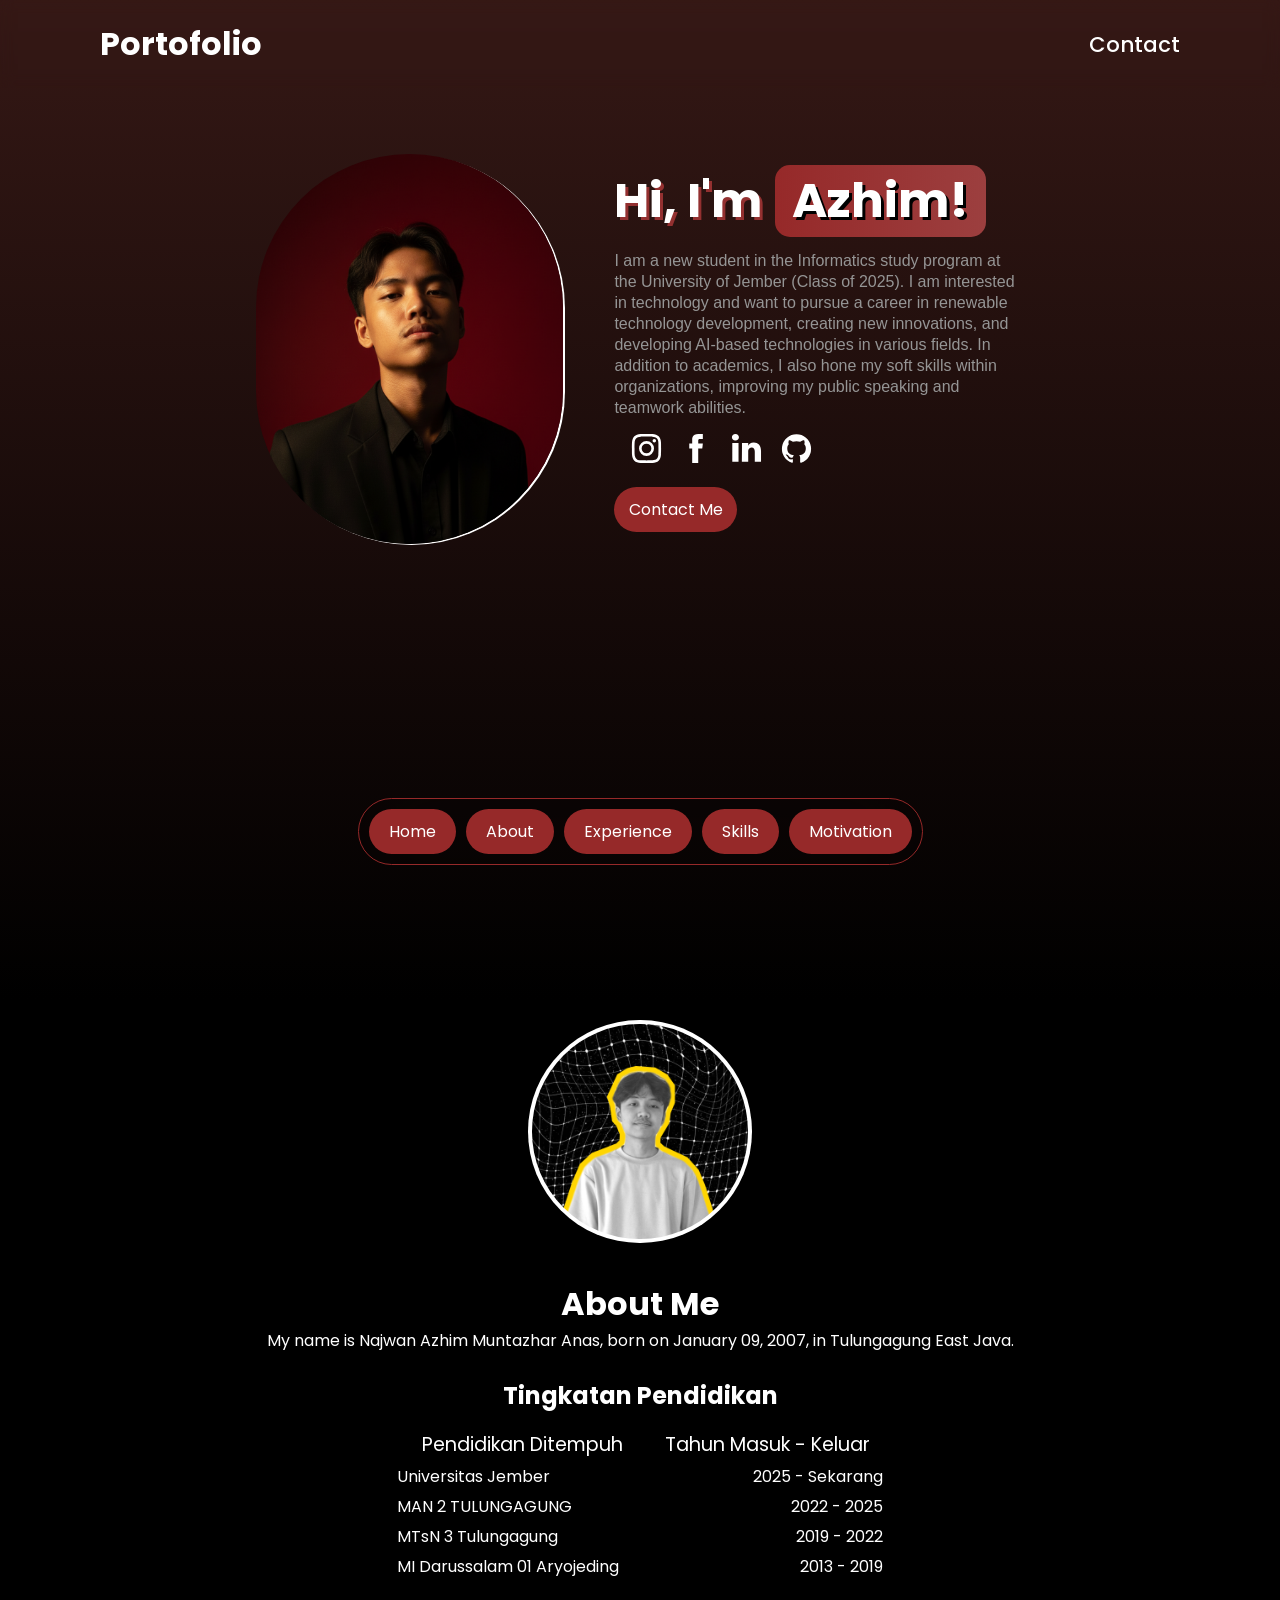
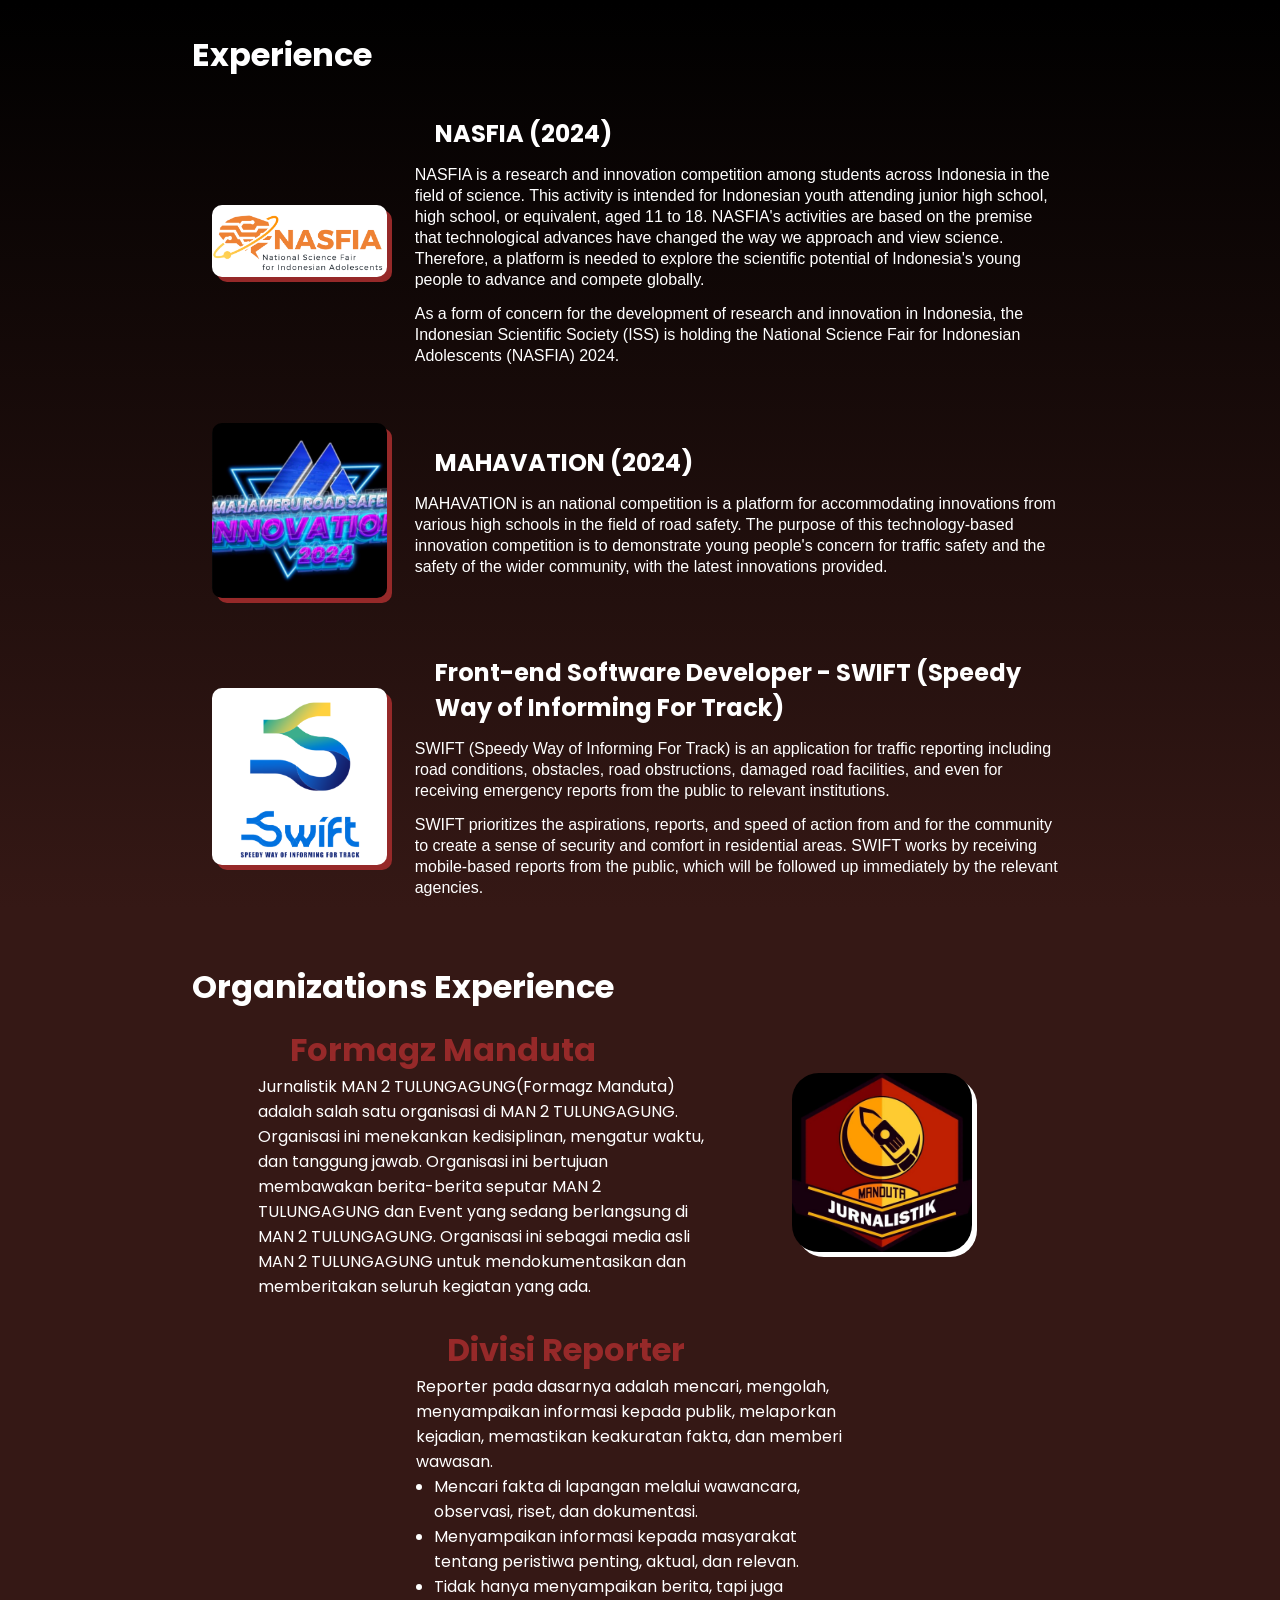
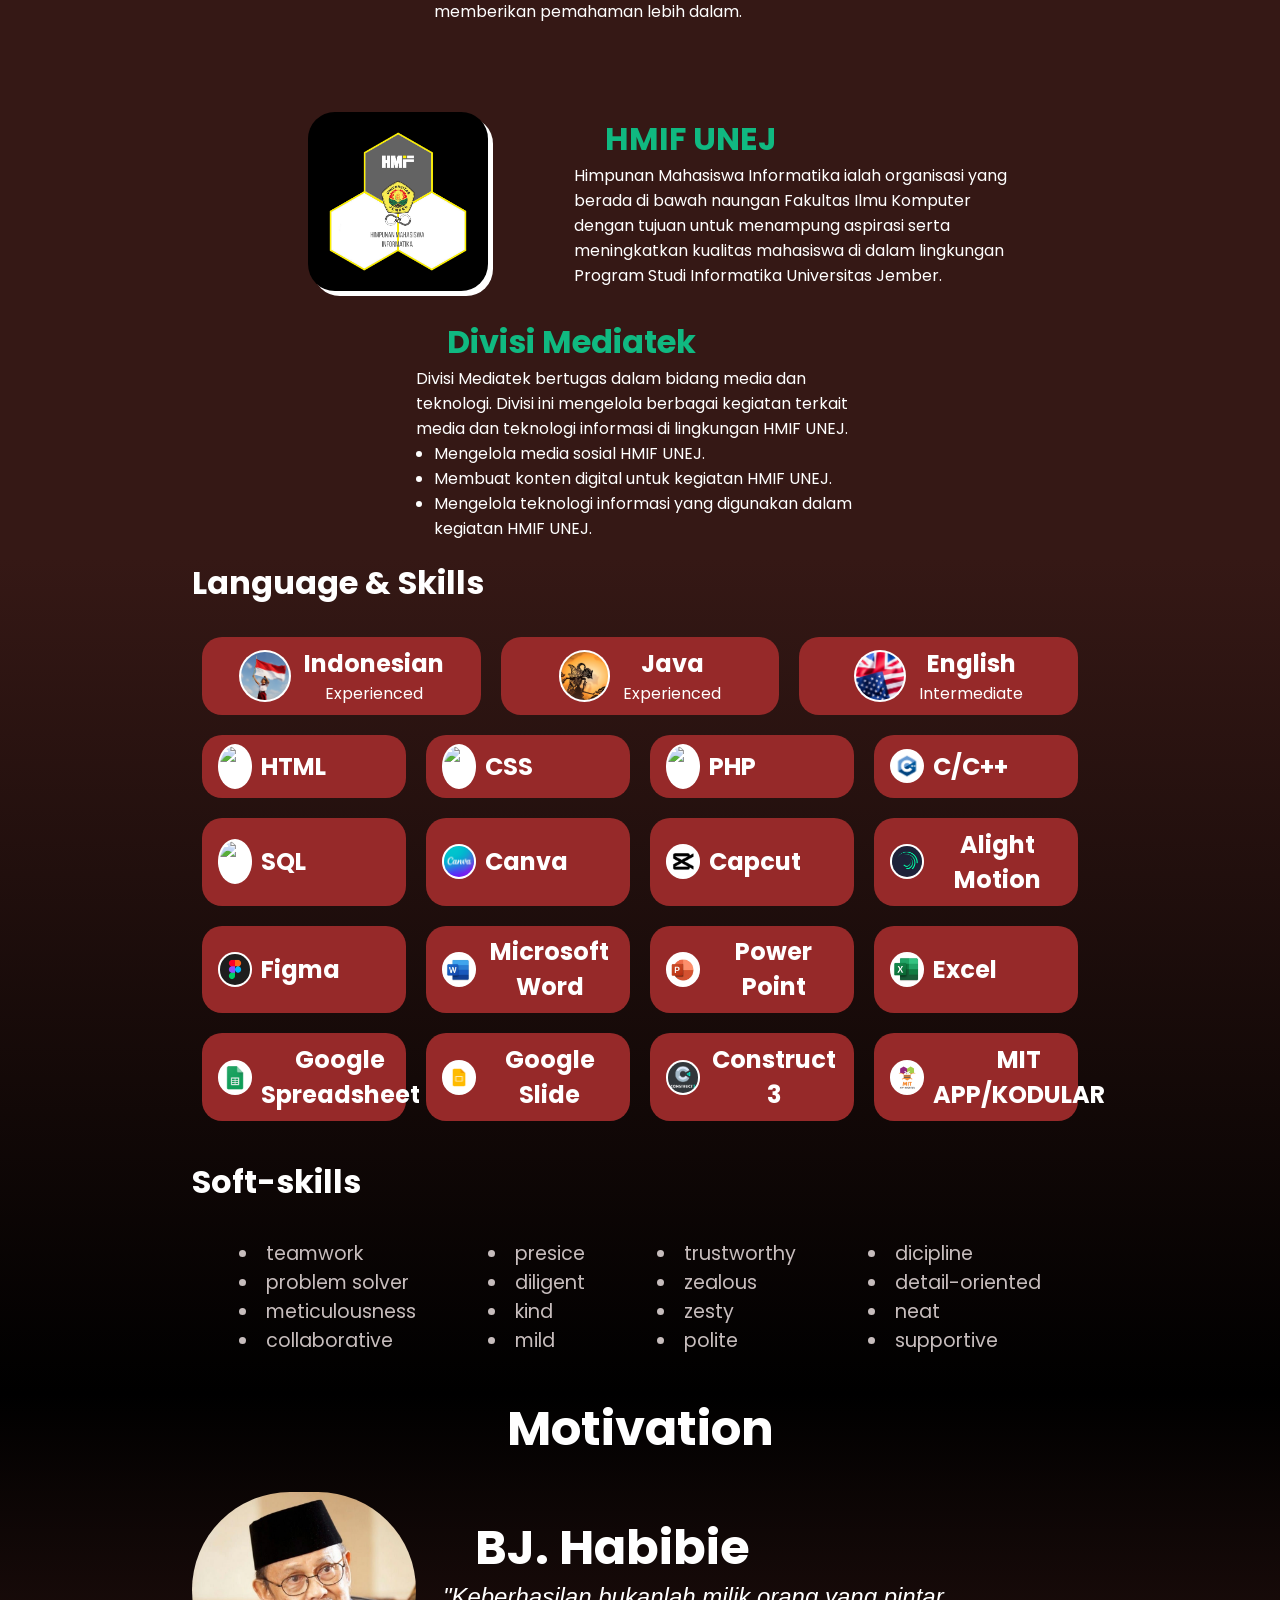
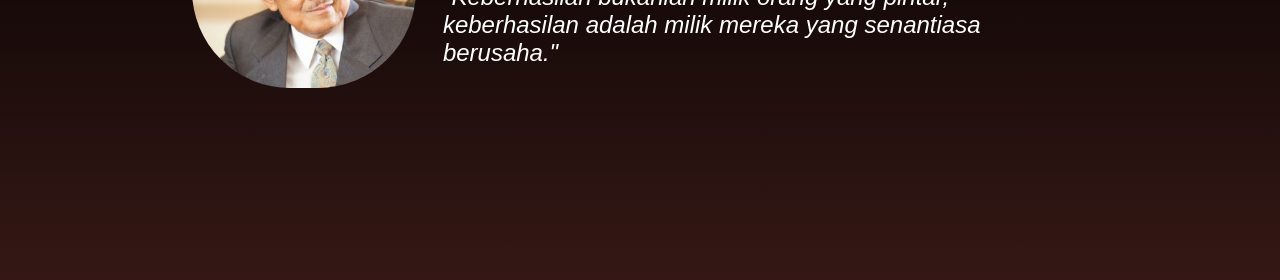
==== index.html @ 9f73d7ed "Fix: rename to index.html" ====
<!DOCTYPE html>
<html lang="id">
<head>
    <meta charset="UTF-8">
    <meta name="viewport" content="width=device-width, initial-scale=1.0">
    <title>Najwan Azhim Muntazhar Anas</title>
    <link rel="stylesheet" href="index.css">
    <link rel="stylesheet" href="https://cdnjs.cloudflare.com/ajax/libs/font-awesome/4.7.0/css/font-awesome.min.css">

</head>
<body>
<script src="https://kit.fontawesome.com/0a10c2d040.js" crossorigin="anonymous"></script>

    <header id="Awal" class="panelnafigasi">
        <h2 class="logo">Portofolio</h2>
      <nav class="navigation">
          <a href="https://wa.me/6289506035363?text=Halo%20Bang%20">Contact</a>
      </nav>
    </header>

<div class="main" id="background-color1">
  <div class="totonanwelcome">
       <div class="mainkotakan">
        <!-- <img class="gambarbakso" src="1695000188644.png" alt="img" style="display: block; margin: 15% 40%; width: 380px;" >-->
            <div class="profil">
              <img class="gambarku" src="asset/passphoto.png" alt="img">
            </div>
            <div class="textsikit">
              <div class="introtext">
                <h1 class="selamatdatang">Hi, I'm </h1>
                <h1 class="selamatdatang2">Azhim!</h1>
              </div>
              <p class="subtext">I am a new student in the Informatics study program at the University of Jember (Class of 2025). I am interested in technology and want to pursue a career in renewable technology development, creating new innovations, and developing AI-based technologies in various fields. In addition to academics, I also hone my soft skills within organizations, improving my public speaking and teamwork abilities.</p>
                <div class="sosialmedia">
                  <a href="https://www.instagram.com/awzhim/">
                    <svg fill="#ffffff" width="35px" height="35px" viewBox="0 0 24 24" xmlns="http://www.w3.org/2000/svg" data-name="Layer 1"><path d="M17.34,5.46h0a1.2,1.2,0,1,0,1.2,1.2A1.2,1.2,0,0,0,17.34,5.46Zm4.6,2.42a7.59,7.59,0,0,0-.46-2.43,4.94,4.94,0,0,0-1.16-1.77,4.7,4.7,0,0,0-1.77-1.15,7.3,7.3,0,0,0-2.43-.47C15.06,2,14.72,2,12,2s-3.06,0-4.12.06a7.3,7.3,0,0,0-2.43.47A4.78,4.78,0,0,0,3.68,3.68,4.7,4.7,0,0,0,2.53,5.45a7.3,7.3,0,0,0-.47,2.43C2,8.94,2,9.28,2,12s0,3.06.06,4.12a7.3,7.3,0,0,0,.47,2.43,4.7,4.7,0,0,0,1.15,1.77,4.78,4.78,0,0,0,1.77,1.15,7.3,7.3,0,0,0,2.43.47C8.94,22,9.28,22,12,22s3.06,0,4.12-.06a7.3,7.3,0,0,0,2.43-.47,4.7,4.7,0,0,0,1.77-1.15,4.85,4.85,0,0,0,1.16-1.77,7.59,7.59,0,0,0,.46-2.43c0-1.06.06-1.4.06-4.12S22,8.94,21.94,7.88ZM20.14,16a5.61,5.61,0,0,1-.34,1.86,3.06,3.06,0,0,1-.75,1.15,3.19,3.19,0,0,1-1.15.75,5.61,5.61,0,0,1-1.86.34c-1,.05-1.37.06-4,.06s-3,0-4-.06A5.73,5.73,0,0,1,6.1,19.8,3.27,3.27,0,0,1,5,19.05a3,3,0,0,1-.74-1.15A5.54,5.54,0,0,1,3.86,16c0-1-.06-1.37-.06-4s0-3,.06-4A5.54,5.54,0,0,1,4.21,6.1,3,3,0,0,1,5,5,3.14,3.14,0,0,1,6.1,4.2,5.73,5.73,0,0,1,8,3.86c1,0,1.37-.06,4-.06s3,0,4,.06a5.61,5.61,0,0,1,1.86.34A3.06,3.06,0,0,1,19.05,5,3.06,3.06,0,0,1,19.8,6.1,5.61,5.61,0,0,1,20.14,8c.05,1,.06,1.37.06,4S20.19,15,20.14,16ZM12,6.87A5.13,5.13,0,1,0,17.14,12,5.12,5.12,0,0,0,12,6.87Zm0,8.46A3.33,3.33,0,1,1,15.33,12,3.33,3.33,0,0,1,12,15.33Z"/></svg>
                  </a>
                  <a href="https://www.facebook.com/najwan.najwan.3388630/?locale=id_ID">
                    <svg fill="#ffffff" width="35px" height="35px" viewBox="-7 -2 24 24" xmlns="http://www.w3.org/2000/svg" preserveAspectRatio="xMinYMin" class="jam jam-facebook"><path d='M2.046 3.865v2.748H.032v3.36h2.014v9.986H6.18V9.974h2.775s.26-1.611.386-3.373H6.197V4.303c0-.343.45-.805.896-.805h2.254V0H6.283c-4.34 0-4.237 3.363-4.237 3.865z' /></svg>
                  </a>
                  <a href="https://www.linkedin.com/in/najwan-azhim-muntazhar-anas">
                    <svg fill="#ffffff" width="35px" height="35px" viewBox="-2 -2 24 24" xmlns="http://www.w3.org/2000/svg" preserveAspectRatio="xMinYMin" class="jam jam-linkedin"><path d='M19.959 11.719v7.379h-4.278v-6.885c0-1.73-.619-2.91-2.167-2.91-1.182 0-1.886.796-2.195 1.565-.113.275-.142.658-.142 1.043v7.187h-4.28s.058-11.66 0-12.869h4.28v1.824l-.028.042h.028v-.042c.568-.875 1.583-2.126 3.856-2.126 2.815 0 4.926 1.84 4.926 5.792zM2.421.026C.958.026 0 .986 0 2.249c0 1.235.93 2.224 2.365 2.224h.028c1.493 0 2.42-.989 2.42-2.224C4.787.986 3.887.026 2.422.026zM.254 19.098h4.278V6.229H.254v12.869z' /></svg>
                  </a>

                  <a href="https://github.com/AzhimGit">
                    <svg fill="#ffffff" width="35px" height="35px" viewBox="0 0 24 24" xmlns="http://www.w3.org/2000/svg" data-name="Layer 1"><path d="M12,2.2467A10.00042,10.00042,0,0,0,8.83752,21.73419c.5.08752.6875-.21247.6875-.475,0-.23749-.01251-1.025-.01251-1.86249C7,19.85919,6.35,18.78423,6.15,18.22173A3.636,3.636,0,0,0,5.125,16.8092c-.35-.1875-.85-.65-.01251-.66248A2.00117,2.00117,0,0,1,6.65,17.17169a2.13742,2.13742,0,0,0,2.91248.825A2.10376,2.10376,0,0,1,10.2,16.65923c-2.225-.25-4.55-1.11254-4.55-4.9375a3.89187,3.89187,0,0,1,1.025-2.6875,3.59373,3.59373,0,0,1,.1-2.65s.83747-.26251,2.75,1.025a9.42747,9.42747,0,0,1,5,0c1.91248-1.3,2.75-1.025,2.75-1.025a3.59323,3.59323,0,0,1,.1,2.65,3.869,3.869,0,0,1,1.025,2.6875c0,3.83747-2.33752,4.6875-4.5625,4.9375a2.36814,2.36814,0,0,1,.675,1.85c0,1.33752-.01251,2.41248-.01251,2.75,0,.26251.1875.575.6875.475A10.0053,10.0053,0,0,0,12,2.2467Z"/></svg>
                  </a>                  
                </div> 
  
              <button class="btn" >
                <a href="https://wa.me/6289506035363?text=Halo%20Bang%20">Contact Me</a>
              </button>
            </div>  
       </div>        
  </div>
</div>
</div>
<div id="background-color2">
  <div class="perkenalan">
    <div class="borderprofilkedua">
      <div class="lineround">
        <img class="profilkedua" src="asset/picofme2.png" alt="img">
      </div>
    </div>
      <div class="keteranganku" style="color: rgb(255, 255, 255)">
        <h1 >About Me</h1>
        <p style="color: white; margin-bottom: 2%;">My name is Najwan Azhim Muntazhar Anas, born on January 09, 2007, in Tulungagung East Java.</p>
        <h2>Tingkatan Pendidikan</h2>
        <div  style="width: 100%; align-content: center; align-items: center; margin-top: 1%;">
         <table cellpadding="0" cellspacing="5" style="width: 40%; margin-left: auto; margin-right: auto; border-color: black;">
          <tr>
            <td style="font-size: 1.2em;">Pendidikan Ditempuh</td>
            <td style="font-size: 1.2em;">Tahun Masuk - Keluar</td>
          </tr>
          <tr>
            <td class="tdleft">Universitas Jember</td>
            <td class="tdright">2025 - Sekarang</td>
          </tr>
          <tr>
            <td class="tdleft">MAN 2 TULUNGAGUNG</td>
            <td class="tdright">2022 - 2025</td>
          </tr>
          <tr>
            <td class="tdleft">MTsN 3 Tulungagung</td>
            <td class="tdright">2019 - 2022</td>
          </tr>
          <tr>
            <td class="tdleft">MI Darussalam 01 Aryojeding</td>
            <td class="tdright">2013 - 2019</td>
          </tr>
         </table>
        </div>
      </div>
  </div>
</div>

<div style="width: 100%; height: auto; background-color: black; background-image: linear-gradient(to bottom, rgb(0, 0, 0), rgb(53, 24, 21)); align-items: center; align-content: center; padding-left: 15%; padding-right: 15%;" id="exp" >
  <div class="experience">
    <h1 style="text-align: left;">Experience</h1>

    <div class="horizontal">
      <img src="asset/nasfialogo.png" alt="img" class="logolomba">
      <div class="lomba">
          <h2 class="judul">NASFIA (2024)</h2>
          <p style="color: white;" class="subtext">NASFIA is a research and innovation competition among students across Indonesia in the field of science. This activity is intended for Indonesian youth attending junior high school, high school, or equivalent, aged 11 to 18. NASFIA's activities are based on the premise that technological advances have changed the way we approach and view science. Therefore, a platform is needed to explore the scientific potential of Indonesia's young people to advance and compete globally.</p>
          <p style="color: white;" class="subtext">As a form of concern for the development of research and innovation in Indonesia, the Indonesian Scientific Society (ISS) is holding the National Science Fair for Indonesian Adolescents (NASFIA) 2024.</p>
     </div>
    </div>
    <div class="horizontal">
      <img src="asset/mahavation.png" alt="img" class="logolomba">
      <div class="lomba">
        <h2 class="judul">MAHAVATION (2024)</h2>
        <p style="color: white;" class="subtext">MAHAVATION is an national competition is a platform for accommodating innovations from various high schools in the field of road safety. The purpose of this technology-based innovation competition is to demonstrate young people's concern for traffic safety and the safety of the wider community, with the latest innovations provided.</p>
      </div>      
    </div>
    <div class="horizontal" style="margin-bottom: 0;">
      <img src="asset/SWIFT_LOGO_splash.PNG" alt="img" class="logolomba">
      <div class="lomba">
        <h2 class="judul">Front-end Software Developer - SWIFT (Speedy Way of Informing For Track)</h2>
        <p style="color: white;" class="subtext">SWIFT (Speedy Way of Informing For Track) is an application for traffic reporting including road conditions, obstacles, road obstructions, damaged road facilities, and even for receiving emergency reports from the public to relevant institutions.</p>
        <p style="color: white;" class="subtext">SWIFT prioritizes the aspirations, reports, and speed of action from and for the community to create a sense of security and comfort in residential areas. SWIFT works by receiving mobile-based reports from the public, which will be followed up immediately by the relevant agencies.</p>
      </div>      
    </div>
  </div>
</div>

<div class="organizations">
  <div class="counterorganizations"  id="konten">
    <h1 style="font-size: 2em; text-align: left;" class="background-select-red">Organizations Experience</h1>
      <div class="flex">
        <div style=" text-align: left; width: 50%; margin-right: 4%;">
          <h1 style="color: #962929; margin-left: 7%;" class="judulorg">   Formagz Manduta</h1>
          <p style="color: white;" class="penjelasanorg">Jurnalistik MAN 2 TULUNGAGUNG(Formagz Manduta) adalah salah satu organisasi di MAN 2 TULUNGAGUNG. Organisasi ini menekankan kedisiplinan, mengatur waktu, dan tanggung jawab. Organisasi ini bertujuan membawakan berita-berita seputar MAN 2 TULUNGAGUNG dan Event yang sedang berlangsung di MAN 2 TULUNGAGUNG. Organisasi ini sebagai media asli MAN 2 TULUNGAGUNG untuk mendokumentasikan dan memberitakan seluruh kegiatan yang ada. </p>
        </div>
          <img class="picformagz" src="asset/formagzmanduta.jpg" alt="img">
      </div>
      <div class="sub">
        <h1 style="color: #962929; margin-left: 7%;" class="judulorg">Divisi Reporter</h1>
        <p style="color: white;" class="penjelasanorg">Reporter pada dasarnya adalah mencari, mengolah, menyampaikan informasi kepada publik, melaporkan kejadian, memastikan keakuratan fakta, dan memberi wawasan.</p>
        <ul style="color: white; padding-left: 4%;" class="penjelasanorg">
          <li>Mencari fakta di lapangan melalui wawancara, observasi, riset, dan dokumentasi.</li>
          <li>Menyampaikan informasi kepada masyarakat tentang peristiwa penting, aktual, dan relevan.</li>
          <li>Tidak hanya menyampaikan berita, tapi juga memberikan pemahaman lebih dalam.</li>
        </ul>
      </div>
  </div>
</div>
<div class="organizations">
  <div class="counterorganizations"  id="konten">
      <div class="flex">
          <img class="picformagz" src="asset/LOGO HMIF.png" alt="img">
        <div style=" text-align: left; width: 50%; margin-left: 4%;">
          <h1 style="color: rgb(16, 185, 129); margin-left: 7%;" class="judulhima">   HMIF UNEJ</h1>
          <p style="color: white;" class="penjelasanhima">Himpunan Mahasiswa Informatika ialah organisasi yang berada di bawah naungan Fakultas Ilmu Komputer dengan tujuan untuk menampung aspirasi serta meningkatkan kualitas mahasiswa di dalam lingkungan Program Studi Informatika Universitas Jember.  </p>
        </div>
      </div>
      <div class="sub">
        <h1 style="color: rgb(16, 185, 129); margin-left: 7%;" class="judulhima">Divisi Mediatek</h1>
        <p style="color: white;" class="penjelasanhima">Divisi Mediatek bertugas dalam bidang media dan teknologi. Divisi ini mengelola berbagai kegiatan terkait media dan teknologi informasi di lingkungan HMIF UNEJ.</p>
        <ul style="color: white; padding-left: 4%;" class="penjelasanhima">
          <li>Mengelola media sosial HMIF UNEJ.</li>
          <li>Membuat konten digital untuk kegiatan HMIF UNEJ.</li>
          <li>Mengelola teknologi informasi yang digunakan dalam kegiatan HMIF UNEJ.</li>
        </ul>
      </div>
  </div>
</div>

<div class="skillpage" id="skillpage" >
  <div class="counterskillpage">
    <h1 style="font-size: 2em; text-align: left;" class="background-select-red">Language & Skills</h1>
      <div style="display: flex; width: 100%; justify-content: center; padding-top: 20px;">
        <div class="card">
          <div class="image-logo-skill">
            <img src="asset/Indonesia.jpg" alt="indonesia">
            <div>
              <h2 class="judulskill">Indonesian</h2>
              <p class="ketskill">Experienced</p>            
            </div>            
          </div>
        </div>
        <div class="card">
          <div class="image-logo-skill">
            <img src="asset/Jawa.jpg" alt="jawa">
            <div>
              <h2 class="judulskill">Java</h2>
              <p class="ketskill">Experienced</p>            
            </div>
          </div>
        </div>
        <div class="card">
          <div class="image-logo-skill">
            <img src="asset/English.jpg" alt="english">
            <div>
              <h2 class="judulskill">English</h2>
              <p class="ketskill">Intermediate</p>
            </div>
          </div>
        </div>        
      </div>
      <div style="display: flex; align-content: center; justify-content: center;">
          <div class="card">
            <div class="image-logo-skill2">
              <img src="asset/HTML.jpg" alt="html">
              <h2 class="judulskill">HTML</h2>
            </div>
          </div> 
          <div class="card">
            <div class="image-logo-skill2">
              <img src="asset/CSS.jpg" alt="css">
              <h2 class="judulskill">CSS</h2>
            </div>
          </div> 
          <div class="card">
            <div class="image-logo-skill2">
              <img src="asset/PHP.jpg" alt="php">
              <h2 class="judulskill">PHP</h2>
            </div>
          </div> 
          <div class="card">
            <div class="image-logo-skill2">
              <img src="asset/Cpp.jpg" alt="ccpp">
              <h2 class="judulskill">C/C++</h2>              
            </div>
          </div> 
      </div>
      <div style="display: flex; margin-top: 0;  align-content: center; justify-content: center;">
          <div class="card">
            <div class="image-logo-skill2">
              <img src="asset/SQL.jpg" alt="sql">
              <h2 class="judulskill">SQL</h2>              
            </div>
          </div> 
          <div class="card">
            <div class="image-logo-skill2">
              <img src="asset/Canva.jpg" alt="canva">
              <h2 class="judulskill">Canva</h2>              
            </div>
          </div> 
          <div class="card">
            <div class="image-logo-skill2">
              <img src="asset/Capcut.jpg" alt="capcut">
              <h2 class="judulskill">Capcut</h2>              
            </div>
          </div> 
          <div class="card">
            <div class="image-logo-skill2">
              <img src="asset/Alight.jpg" alt="alight motion">
              <h2 class="judulskill">Alight Motion</h2>              
            </div>
          </div> 
      </div>
      <div style="display: flex; margin-top: 0; align-content: center; justify-content: center;">
          <div class="card">
            <div class="image-logo-skill2">
              <img src="asset/Figma.jpg" alt="figma">
              <h2 class="judulskill">Figma</h2>              
            </div>
          </div> 
          <div class="card">
            <div class="image-logo-skill2">
              <img src="asset/Msword.jpg" alt="microsoft word">
              <h2 class="judulskill">Microsoft Word</h2>              
            </div>
          </div> 
          <div class="card">
            <div class="image-logo-skill2">
              <img src="asset/Powerpoint.jpg" alt="power point">
              <h2 class="judulskill">Power Point</h2>              
            </div>
          </div> 
          <div class="card">
            <div class="image-logo-skill2">
              <img src="asset/Exel.jpg" alt="excel">
              <h2 class="judulskill">Excel</h2>              
            </div>
          </div>
      </div>
      <div style="display: flex; margin-top: 0;  align-content: center; justify-content: center;">
          <div class="card">
            <div class="image-logo-skill2">
              <img src="asset/Sheed.jpg" alt="google spreadsheet">
              <h2 class="judulskill">Google Spreadsheet</h2>
            </div>
          </div> 
          <div class="card">
            <div class="image-logo-skill2">
              <img src="asset/Googleslide.jpg" alt="google slide">
              <h2 class="judulskill">Google Slide</h2>              
            </div>
          </div> 
          <div class="card">
            <div class="image-logo-skill2">
              <img src="asset/Construct3.jpg" alt="construct 3">
              <h2 class="judulskill">Construct 3</h2>              
            </div>
          </div> 
          <div class="card">
            <div class="image-logo-skill2">
              <img src="asset/MIT.jpg" alt="mit app">
              <h2 class="judulskill">MIT APP/KODULAR</h2>              
            </div>
          </div> 
      </div>
      <h1 style="font-size: 2em; text-align: left; margin-top: 3%;" class="background-select-red">Soft-skills</h1>

      <div style="display: flex; gap: 8%; width: 100%; justify-content: center; padding-top: 30px; ">
        <div style=" margin-top: 0.3%; align-content: center; justify-content: center;">
            <li class="listdot">teamwork</li>
            <li class="listdot">problem solver</li>
            <li class="listdot">meticulousness</li>
            <li class="listdot">collaborative</li>
        </div>
        <div style=" margin-top: 0.3%; align-content: center; justify-content: center;">
            <li class="listdot">presice</li>
            <li class="listdot">diligent</li>
            <li class="listdot">kind</li>
            <li class="listdot">mild</li>
        </div> 
        <div style=" margin-top: 0.3%; align-content: center; justify-content: center;"> 
            <li class="listdot">trustworthy</li>
            <li class="listdot">zealous</li>
            <li class="listdot">zesty</li>
            <li class="listdot">polite</li>
        </div>
        <div style=" margin-top: 0.3%; align-content: center; justify-content: center;"> 
            <li class="listdot">dicipline</li>
            <li class="listdot">detail-oriented</li>
            <li class="listdot">neat</li>
            <li class="listdot">supportive</li>
        </div>
      </div>
  </div>
</div>
<div class="motivationpage" id="motivationpage">
  <h1 style="font-size: 3em; text-align: center;" class="background-select-red">Motivation</h1>
    <div class="motivasi">
      <img class="profilmotivasi" src="asset/bj-habibie.jpg" alt="img">
        <div class="namadankutipan">
          <h1 style="font-size: 3em; margin-left: 5%;">BJ. Habibie</h1>
          <i class="kutipan">"Keberhasilan bukanlah milik orang yang pintar, keberhasilan adalah milik mereka yang senantiasa berusaha."</i>
        </div> 
    </div>
</div>   






<footer>
  <div class="nav-page">
   <div class="list-button-page">
    <button>
      <a href="#background-color1">Home</a>
    </button>
    <button>
      <a href="#background-color2">About</a>
    </button>    
    <button>
      <a href="#exp">Experience</a>
    </button> 
    <button>
      <a href="#skillpage">Skills</a>
    </button>
    <button>
      <a href="#motivationpage">Motivation</a>
    </button> 
   </div>    
  </div>


</footer>

</head>
<body>


    
</body>
</html>
---- index.css ----
@import url('https://fonts.googleapis.com/css2?family=Poppins:wght@300;400;500;600;700;800;900&display=swap');

*{
    margin:0;
    text-decoration: none;
    padding: 0;
    box-sizing: border-box;
    font-family: 'Poppins', sans-serif;
    background-color: none;
}html {
  scroll-behavior: smooth;
}.main {
    height: 1000px;
    position: relative;
    padding-top: 8%;
    padding-left: 10%;
    padding-right: 10%;
      /* animation-name: fadeIn;
      animation-duration: 2s;
      animation-timing-function: ease-in-out; */
}

#background-color1 {
    background-color: black;
    background-image: linear-gradient(to top, rgb(0, 0, 0), rgb(53, 24, 21));
}

p{
  color: white;
}
.subtext{
  margin-top: 13px;
  color: rgb(149, 149, 149);
  font-family: Arial, Helvetica, sans-serif;
  line-height: 21px;

    display: flex;
        /* transparan */
      transform: translateY(100px);
      opacity: 0;

      /* Animasi */
      animation: slideUp 1s ease-out forwards;
      animation-delay: 0.3s;
}.subtext::selection{
  background-color: #962929;
  color: #ffffff; 
}
.sosialmedia{
  display: flex;
  gap: 15px;
  padding-left: 15px;
  margin-top: 13px;
  margin-bottom: 14px;
  background-color: none;

      /* transparan */
      transform: translateY(100px);
      opacity: 0;

      /* Animasi */
      animation: slideUp 1s ease-out forwards;
      animation-delay: 0.4s;
}.sosialmedia svg:hover {
  fill: #9c3f3f;
  translate: 0px -7px;
  transition: 0.5s;
}

header {
    top: 0;
    left: 0;
    width: 100%;
    padding: 20px 100px;
    display: flex;
    justify-content: space-between;
    align-items: center;
    z-index: 100;
}.panelnafigasi {
    position: fixed;
    background-color: none;
    top: 0;
    left: 0;
    width: 100%;
    padding: 20px 100px;
    display: flex;
    justify-content: space-between;
    align-items: center;
    z-index: 100;
    backdrop-filter: blur(7px);
}.logo {
    font-size: 2em;
    /* color: #9b704f; */
    color: #ffffff;
    user-select: none;
   
}.navigation a {
    position: relative;
    font-size: 1.33em;
    color: #ffffff;
    text-decoration: none;
    font-weight: 500;
    margin-left: 40px;
}.navigation a::after {
    content: '';
    position: absolute;
    left: 0;
    bottom: -6px;
    width: 100%;
    height: 3px;
    background: #ffffff;
    border-radius: 5px;
    transform-origin: right;
    transform: scaleX(0);
    transition: transform .5s;
}.navigation a:hover::after {
    transform-origin: left;
    transform: scaleX(1);
}.navigation a::selection{
  background-color: none;
  color: #ffffff; 
}


.totonanwelcome {
  align-items: center;
  align-content: center;
  justify-content: center;
  position: relative;
}.gambarku {
  display: flex;
        /* transparan */
      transform: translateY(100px);
      opacity: 0;

      /* Animasi */
      animation: slideUp 1s ease-out forwards;

  margin-bottom: 0;
  border-radius: 1000px;
  width: 100%;
  box-shadow:  2px 1px white;
  transition: 0.5s;
}.gambarku:hover {
  border-radius: 20px;
  box-shadow: 4px 4px white;
  translate: 0px -20px;
}

.profil {
  width: 30%;
  border-radius: 20px;
  user-select: none;
}
.introtext {
  display: flex;
}.introtext .selamatdatang2 {
    color: #ffffff;
}.introtext .selamatdatang2::after {
    content: '';
    position: absolute;
    left: 0;
    bottom: 6px;
    width: 90%;
    height: 4px;
    background: #ffffff;
    border-radius: 5px;
    transform-origin: right;
    transform: scaleX(0);
    transition: transform .5s;
    margin: 0 5% 0 5%;
}.introtext .selamatdatang2:hover::after {
    transform-origin: left;
    transform: scaleX(1);
}


.selamatdatang {
  margin-right: 3%;
  font-size: 300%;
  color: #ffffff;
  text-shadow: 3px 3px #933030;

    display: flex;
        /* transparan */
      transform: translateY(100px);
      opacity: 0;

      /* Animasi */
      animation: slideUp 1s ease-out forwards;
      animation-delay: 0.2s;
}.selamatdatang::selection{
  background-color: #962929;
  text-shadow: 3px 3px black;
  color: #ffffff; 
}
.selamatdatang2 {
  font-size: 300%;
  color: #ffffff;
  text-shadow: 3px 3px black;
  background-color: #962929;
  background-image: linear-gradient(to left, #9c3f3f, #962929);
  padding: 0px 17px 0px 17px;
  border-radius: 15px;

    display: flex;
        /* transparan */
      transform: translateY(100px);
      opacity: 0;

      /* Animasi */
      animation: slideUp 1s ease-out forwards;
      animation-delay: 0.2s;
}.selamatdatang2::selection{
  background-color: none;
  text-shadow: 3px 3px black;
  color: #ffffff; 
}.textsikit {
  width: 40%;
  margin-left: 5%;
  text-align: left;
  display: flex;
  flex-direction: column;
}.btn {
  font-family: 'Poppins', sans-serif;
  margin-top: 0%;
  width: 30%;
  padding: 10px;
  border-radius: 50px;
  border: none;
  background-color: #962929;
  color: white;
  font-size: 100%;
  cursor: pointer;
  


        /*  transparan */
      transform: translateY(100px);
      opacity: 0;

      /* Animasi */
      animation: slideUp 1s ease-out forwards;
      animation-delay: 0.5s;
}.btn a {
  color: white;
}
.btn:hover {
  background-color: #ca4848;
  transition: 0.5s;
}.btn a::selection{
  background-color: none;
  color: #ffffff; 
}

.mainkotakan {
  margin-top: 5%;
  display: flex;
  width: 100%;
  margin-bottom: 0;
  border-radius: 20px;
  align-content: center;
  align-items: center;
  align-self: center;
  justify-content: center;
}

#background-color2 {
    background-color: rgb(0, 0, 0);
}
.perkenalan {
  width: 100%;
  height: auto;
  padding: 20px;
  align-items: center;
  text-align: center;
          /*  transparan */
      transform: translateY(100px);
      opacity: 0;

      /* Animasi */
      animation: slideUp 1s ease-out forwards;
      animation-delay: 0.7s;
}
.profilkedua {
  width: 18%;
  border-radius: 100%;
  padding: 4px;
  background-color: white;
  user-select: none;
}
.keteranganku {
  margin-top: 30px;
}.keteranganku h1::selection, .keteranganku p::selection, .keteranganku h2::selection{
  background-color: #962929;
  color: #ffffff; 
}
td::selection{
  background-color: #962929;
  color: #ffffff; 
}
.tdleft{
  text-align: left;
}.tdright{
  text-align: right;
}
.background-select-red::selection{
  background-color: #962929;
  color: #ffffff; 
}
.organizations {
  width: 100%;
  height: auto;
  background-color: rgb(53, 24, 21);
  padding-top: 55px;
}.counterorganizations {
  color: white;
  text-align: center;
  padding-top: 0;
  padding-left: 15%;
  padding-right: 15%;
  padding-bottom: 0;
  width: 100%;
  align-items: center;
  align-content: center;
  justify-content: center;
  margin-top: 0;
  margin-bottom: 0;
}.judulorg::selection{
  background-color: #962929;
  color: #ffffff; 
}
.flex {
  display: flex;
  justify-content: center;
  align-items: center;
  align-content: center;
  margin-top: 15px;
}
.penjelasanorg::selection{
  background-color: #962929;
  color: #ffffff; 
}.judulhima::selection{
  background-color: rgb(16, 185, 129);
  color: #ffffff; 
}
.penjelasanhima::selection{
  background-color: rgb(16, 185, 129);
  color: #ffffff; 
}
.picformagz {
  width: 20%;
  border-radius: 15%;
  background-color: black;
  box-shadow: 5px 5px rgb(255, 255, 255);
  margin: 40px;
  margin: 0px 50px 0px 50px;
  user-select: none;
}.picformagz:hover {
  box-shadow: 10px 10px rgb(255, 255, 255);
  translate: 0px -10px;
  transition: 0.5s;
}
.experience {
  color: white;
  width: 100%;
  height: auto;
  margin-top: 3%;
  text-align: center;
}.experience h1::selection{
  background-color: #962929;
  color: #ffffff; 
}

.sub {
  width: 50%;
  margin: auto;
  margin-top: 3%;
  margin-bottom: 2%;
  text-align: left;
}
.lomba {
  text-align: left;
  padding-left: 2%;
  padding-right: 2%;
  align-content: center;
}
.judul{
  margin-left: 20px;
}.judul::selection{
  background-color: #962929;
  color: #ffffff; 
}
.logolomba {
  width: 20%;
  height: 10%;
  background-color: white;
  box-shadow: 5px 5px #962929;
  margin: 10px;
  border-radius: 10px;
  user-select: none;
}
.horizontal{
  display: flex;
  align-items: center;
  margin-top: 3%;
  border: #ffffff00 solid 0px;
  border-radius: 10px;
  padding: 10px;
}.experience .horizontal:hover{
  border: #962929 solid 2px;
  border-radius: 10px;
  translate: 0px -10px;
  transition: 0.5s;
  padding: 10px;
}
.skillpage {
  width: 100%;
  height: auto;
    background-color: black;
    background-image: linear-gradient(to top, rgb(0, 0, 0), rgb(53, 24, 21));
  padding-bottom: 3%;
align-items: center;
align-content: center;
padding-left: 15%;
padding-right: 15%;
}
.counterskillpage {
  color: white;
  text-align: center;
  padding-top: 0;
  padding-bottom: 0;
  width: 100%;
  align-items: center;
  align-content: center;
  justify-content: center;
  margin: auto;
  margin-top: 0;
  margin-bottom: 0;
}
.card {
  background-color: #962929;
  width: 100%;
  height: auto;
  margin: 10px;
  border-radius: 20px;
  padding: 10px;
  padding-top: 1%;
  padding-bottom: 1%;
  text-align: center;
  align-content: center;
  border: #ffffff solid 0px;
  user-select: none;
}.card:hover {
  border: #ffffff solid 1px;
  translate: 0px -7px;
  transition: 0.7s;
}
.judulskill {
  color: white;
  text-shadow: none;
  padding: 0;
  margin: 0;
}
.image-logo-skill {
  width: 100%;
  align-items: center;
  justify-content: center;
  display: flex;
}.image-logo-skill img {
  width: 20%;
  height: auto;
  border-radius: 100%;
  background-color: #ffffff;
  padding: 2px;
  margin-right: 5%;
  user-select: none;
}
.image-logo-skill2 {
  width: 100%;
  align-items: center;
  display: flex;
  padding-left: 3%;
  padding-right: 3%;
}.image-logo-skill2 img {
  width: 20%;
  height: auto;
  border-radius: 100%;
  background-color: #ffffff;
  padding: 2px;
  margin-right: 5%;
  user-select: none;
}
.card2 {
  background-color: white;
  width: 25%;
  height: auto;
  margin: 5px;
  margin-top: 2%;
  margin-bottom: 1%;
  border-radius: 50px;
  padding: 10px;
  padding-top: 1%;
  padding-bottom: 1%;
  text-align: center;
  box-shadow: 5px 5px gray;
}
.card3 {
  background-color: white;
  width: auto;
  height: auto;
  margin: 3px;
  border-radius: 50px;
  padding-right: 2%;
  padding-left: 2%;
  text-align: center;
  align-content: center;
  box-shadow: 3px 3px gray;
}.listdot {
  list-style-type: disc;
  color: rgb(199, 189, 189);
  text-shadow: none;
  font-size: 1.2em;
  user-select: none;
  text-align: left;
}
.ketskill {
  text-align: center;
  color: white;
  text-shadow: none;
}

.motivationpage {
  width: 100%;
  height: auto;
  color: white;
    background-color: black;
    background-image: linear-gradient(to bottom, rgb(0, 0, 0), rgb(53, 24, 21));
  padding-bottom: 15%;
align-items: center;
align-content: center;
padding-left: 15%;
padding-right: 15%;
}
.motivasi {
  width: 100%;
  display: flex;
  justify-content: center;
  margin-top: 3%;
}
.namadankutipan {
  align-content: center;
  margin-left: 3%;
  width: auto;
}.namadankutipan::selection{
  background-color: white;
  color: rgb(54, 54, 54); 
}
.kutipan{
  width: 100%;
  color: white;
  font-family: Arial, Helvetica, sans-serif;
  font-size: 1.5em;
  line-height: 25px;
        /* transparan */
      transform: translateY(100px);
      opacity: 0;

      /* Animasi */
      animation: slideUp 1s ease-out forwards;
      animation-delay: 0.4s;
}
.profilmotivasi {
  border-radius: 200px;
  width: 25%;
  height: auto;
  user-select: none;
}

::-webkit-scrollbar {
    width: 10px;
    display: none;
}::-webkit-scrollbar-track {     
    background: none;    
}::-webkit-scrollbar-thumb {
    background: #ffffff;
    border-radius:10px;
}
@keyframes fadeIn {
  0% {
    opacity: 0;
  }

  100% {
    opacity: 1;
  }
}
    @keyframes slideUp {
      to {
        transform: translateY(0);
        opacity: 1;
      }
    }
    
footer {
    position: fixed;
    padding-top: 20px;
    padding-bottom: 20px;
    height: auto;
    width: 100%;
    text-align: center;
    align-content: center;
    background-color: none;
    color: white;
    bottom: 15px;
            /*  transparan */
      transform: translateY(100px);
      opacity: 0;

      /* Animasi */
      animation: slideUp 1s ease-out forwards;
      animation-delay: 0.6s;
}.nav-page {
  margin: auto;
  width: fit-content;
  background-color: none;
  border: #962929 solid 1px;
  border-radius: 50px;
  padding: 10px;
  backdrop-filter: blur(50px);
}
.list-button-page {
  display: flex;
  justify-content: center;
  align-items: center;
  align-content: center;
  gap: 10px;
  user-select: none;
}.list-button-page button {
  background-color: #962929;
  border: none;
  padding: 10px 20px;
  border-radius: 50px;
  cursor: pointer;
}.list-button-page button a {
  color: white;
  font-size: 1.2em;
}.list-button-page button:hover {
  background-color: #ca4848;
  transition: 0.3s;
}
.fa {
  color: white;
  padding: 20px;
  font-size: 30px;
  width: 30px;
  text-align: center;
  text-decoration: none;
  border-radius: 50%;
}
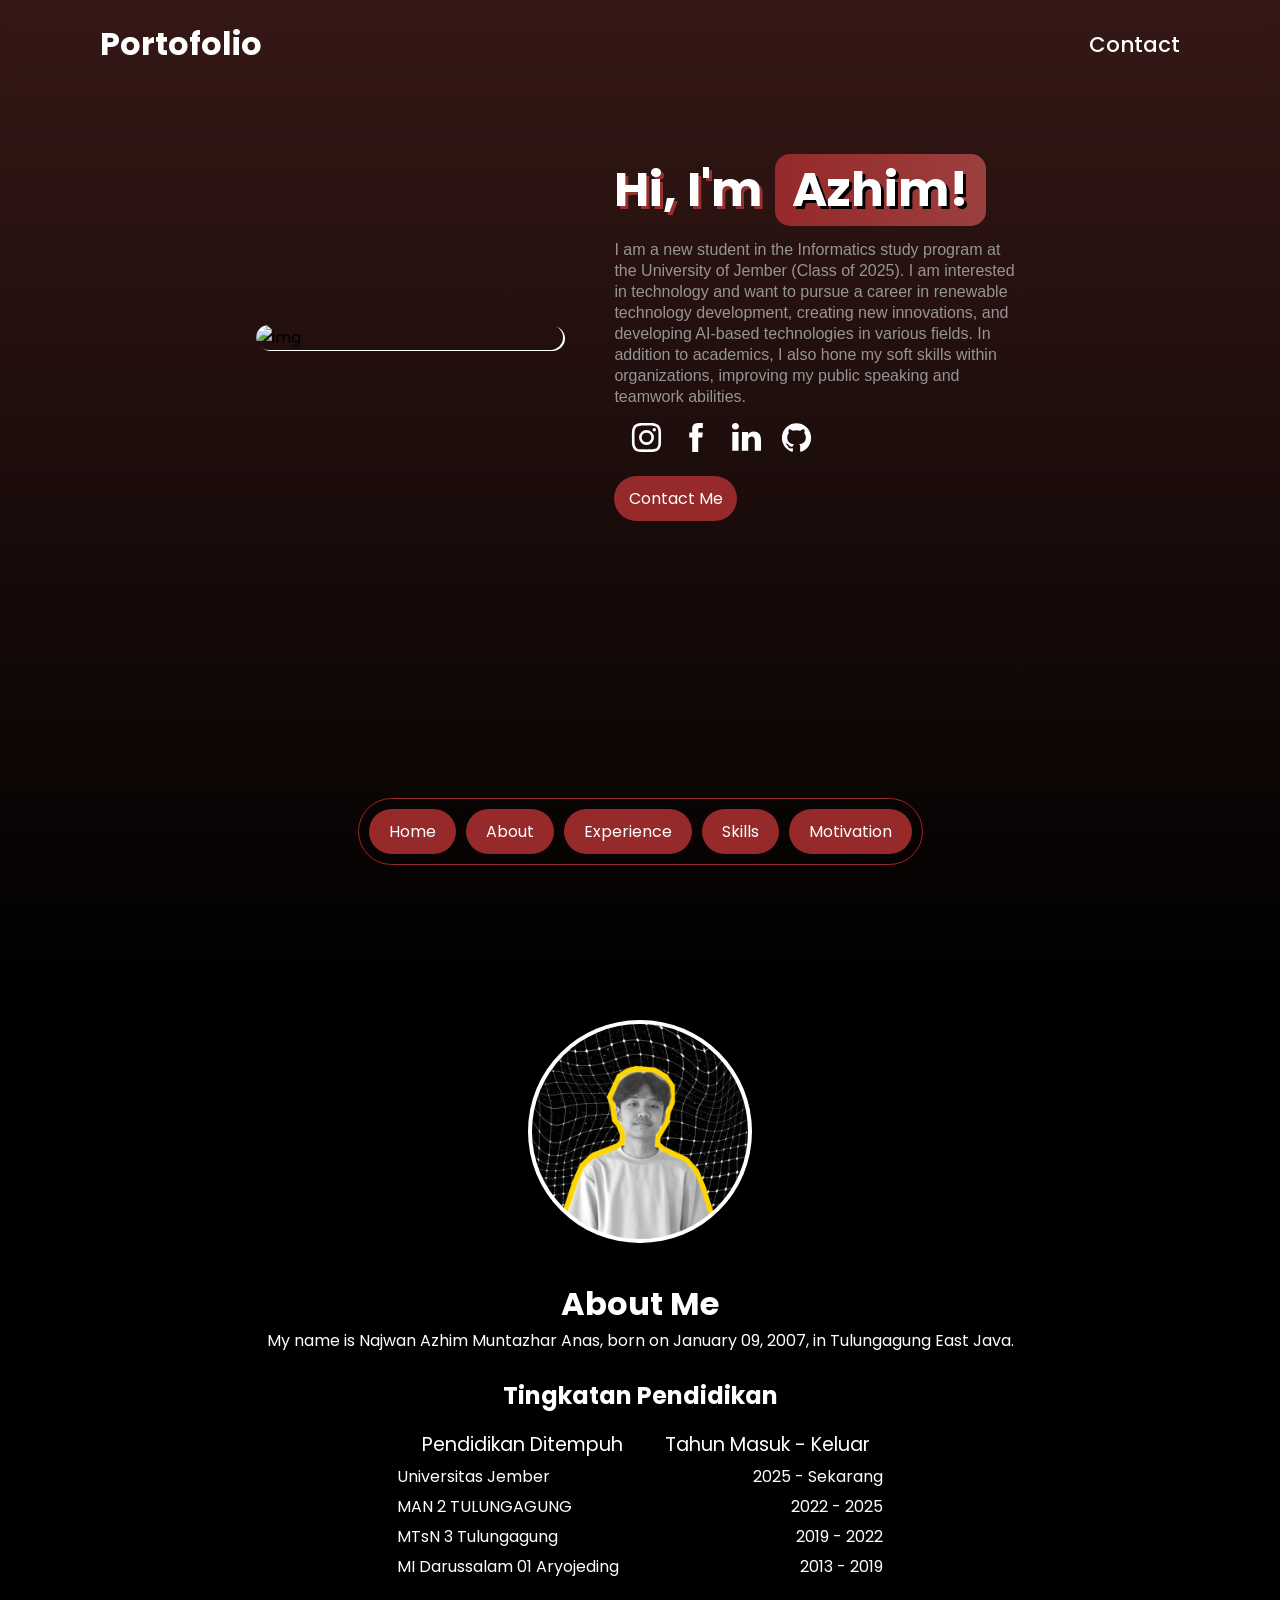
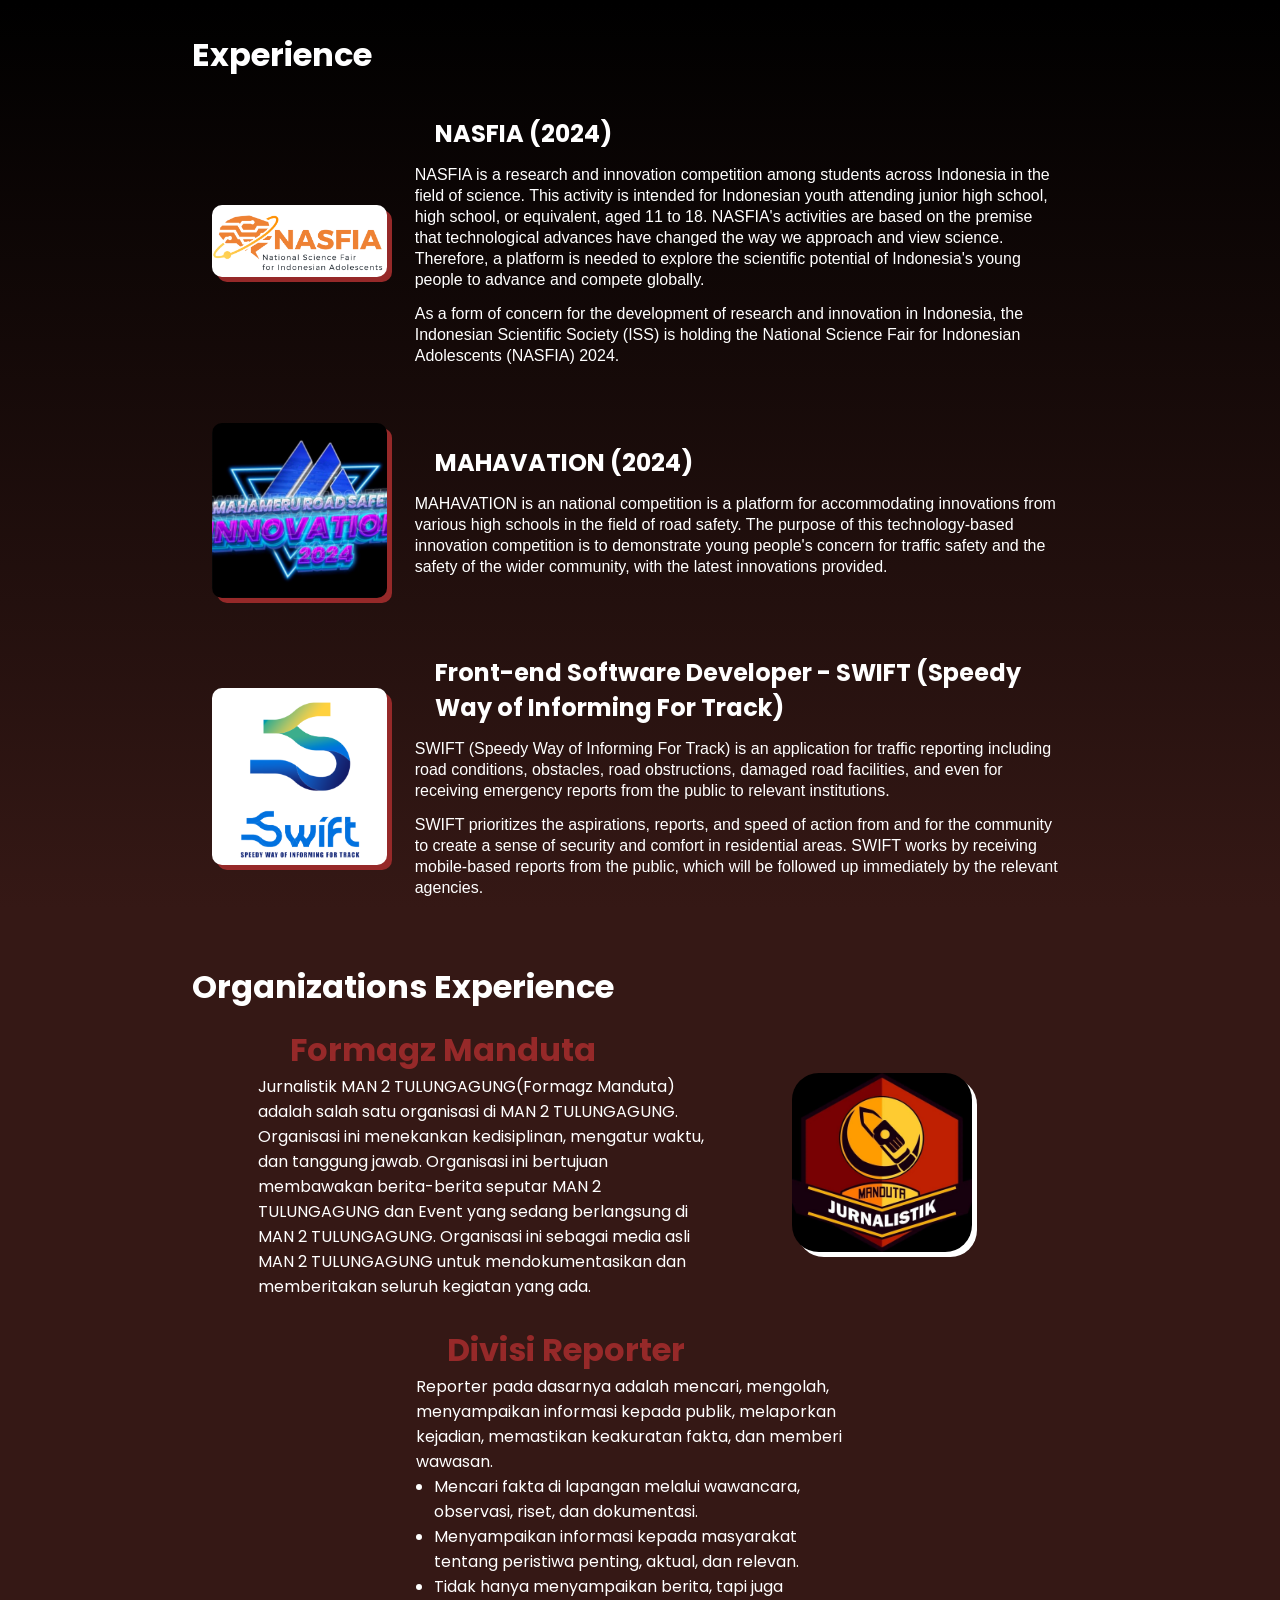
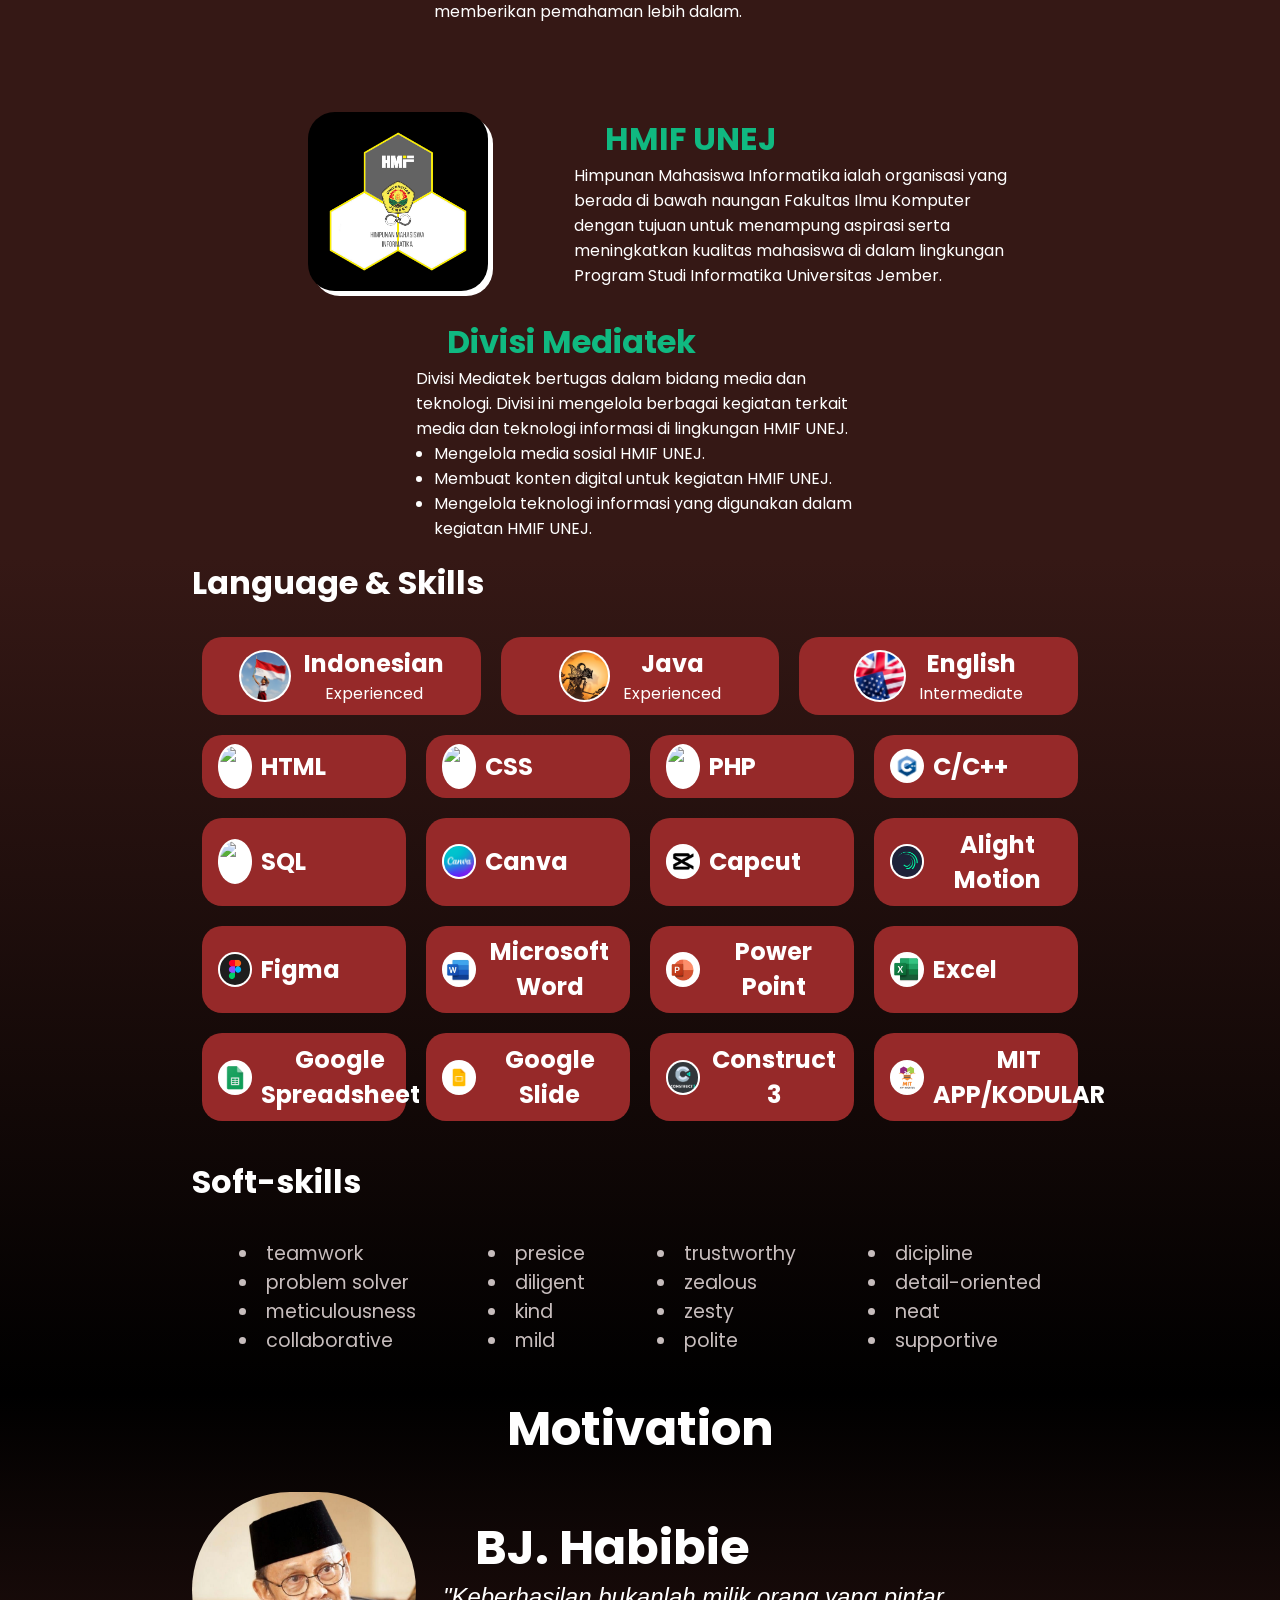
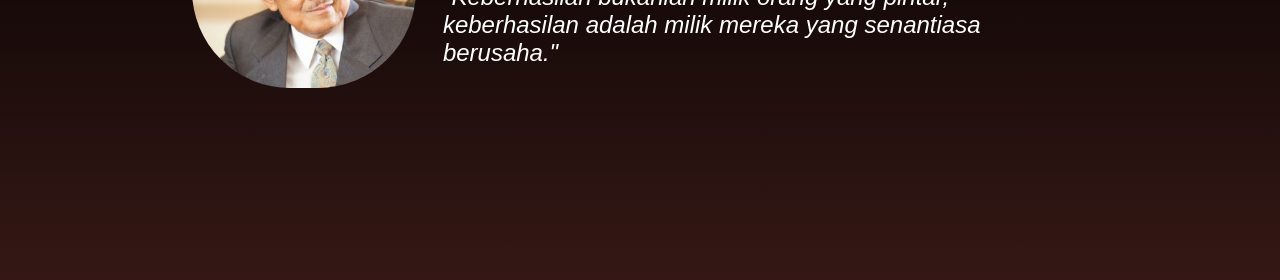
==== commit bbdd6009: "Update profile image in index.html Replaced profile image source from 'passphoto.png' to 'preview.pn" ====
--- a/index.html
+++ b/index.html
@@ -23,7 +23,7 @@
        <div class="mainkotakan">
         <!-- <img class="gambarbakso" src="1695000188644.png" alt="img" style="display: block; margin: 15% 40%; width: 380px;" >-->
             <div class="profil">
-              <img class="gambarku" src="asset/passphoto.png" alt="img">
+              <img class="gambarku" src="asset/preview.png" alt="img">
             </div>
             <div class="textsikit">
               <div class="introtext">
@@ -378,4 +378,4 @@
 
     
 </body>
-</html>+</html>
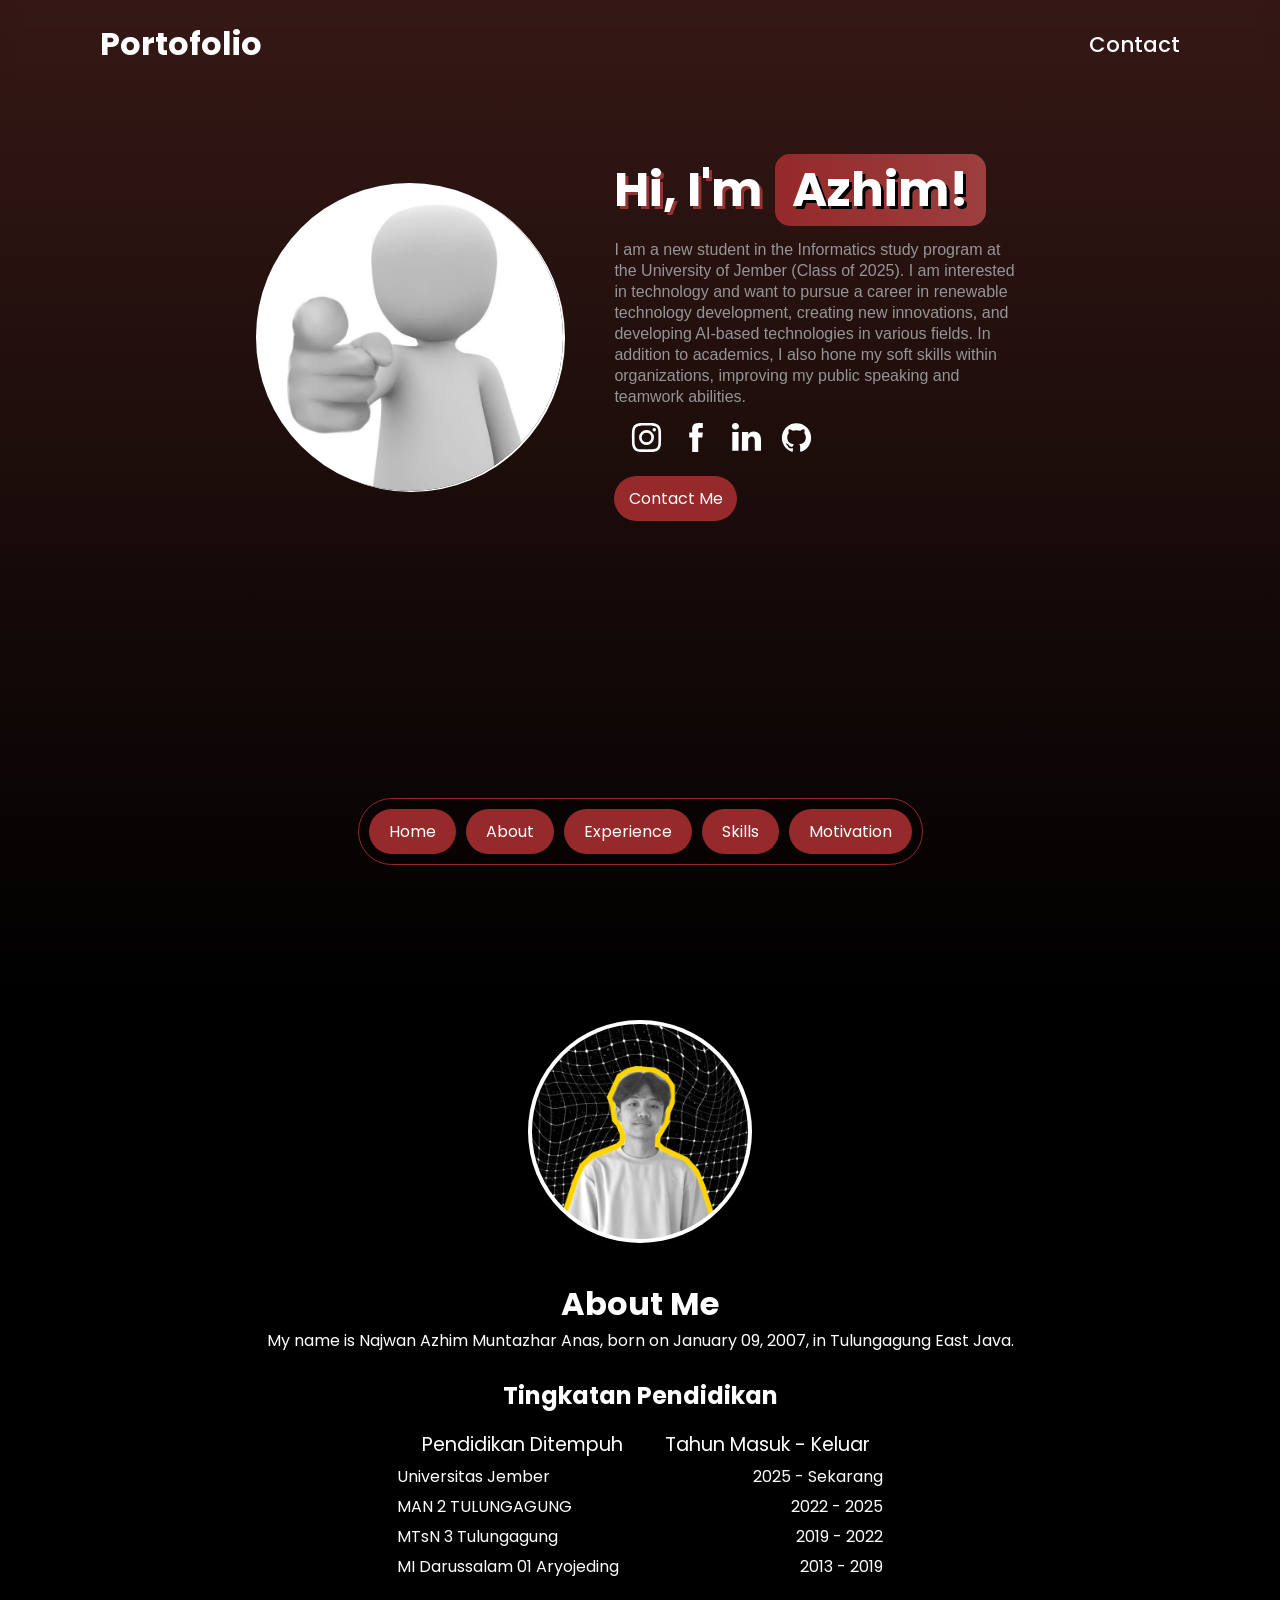
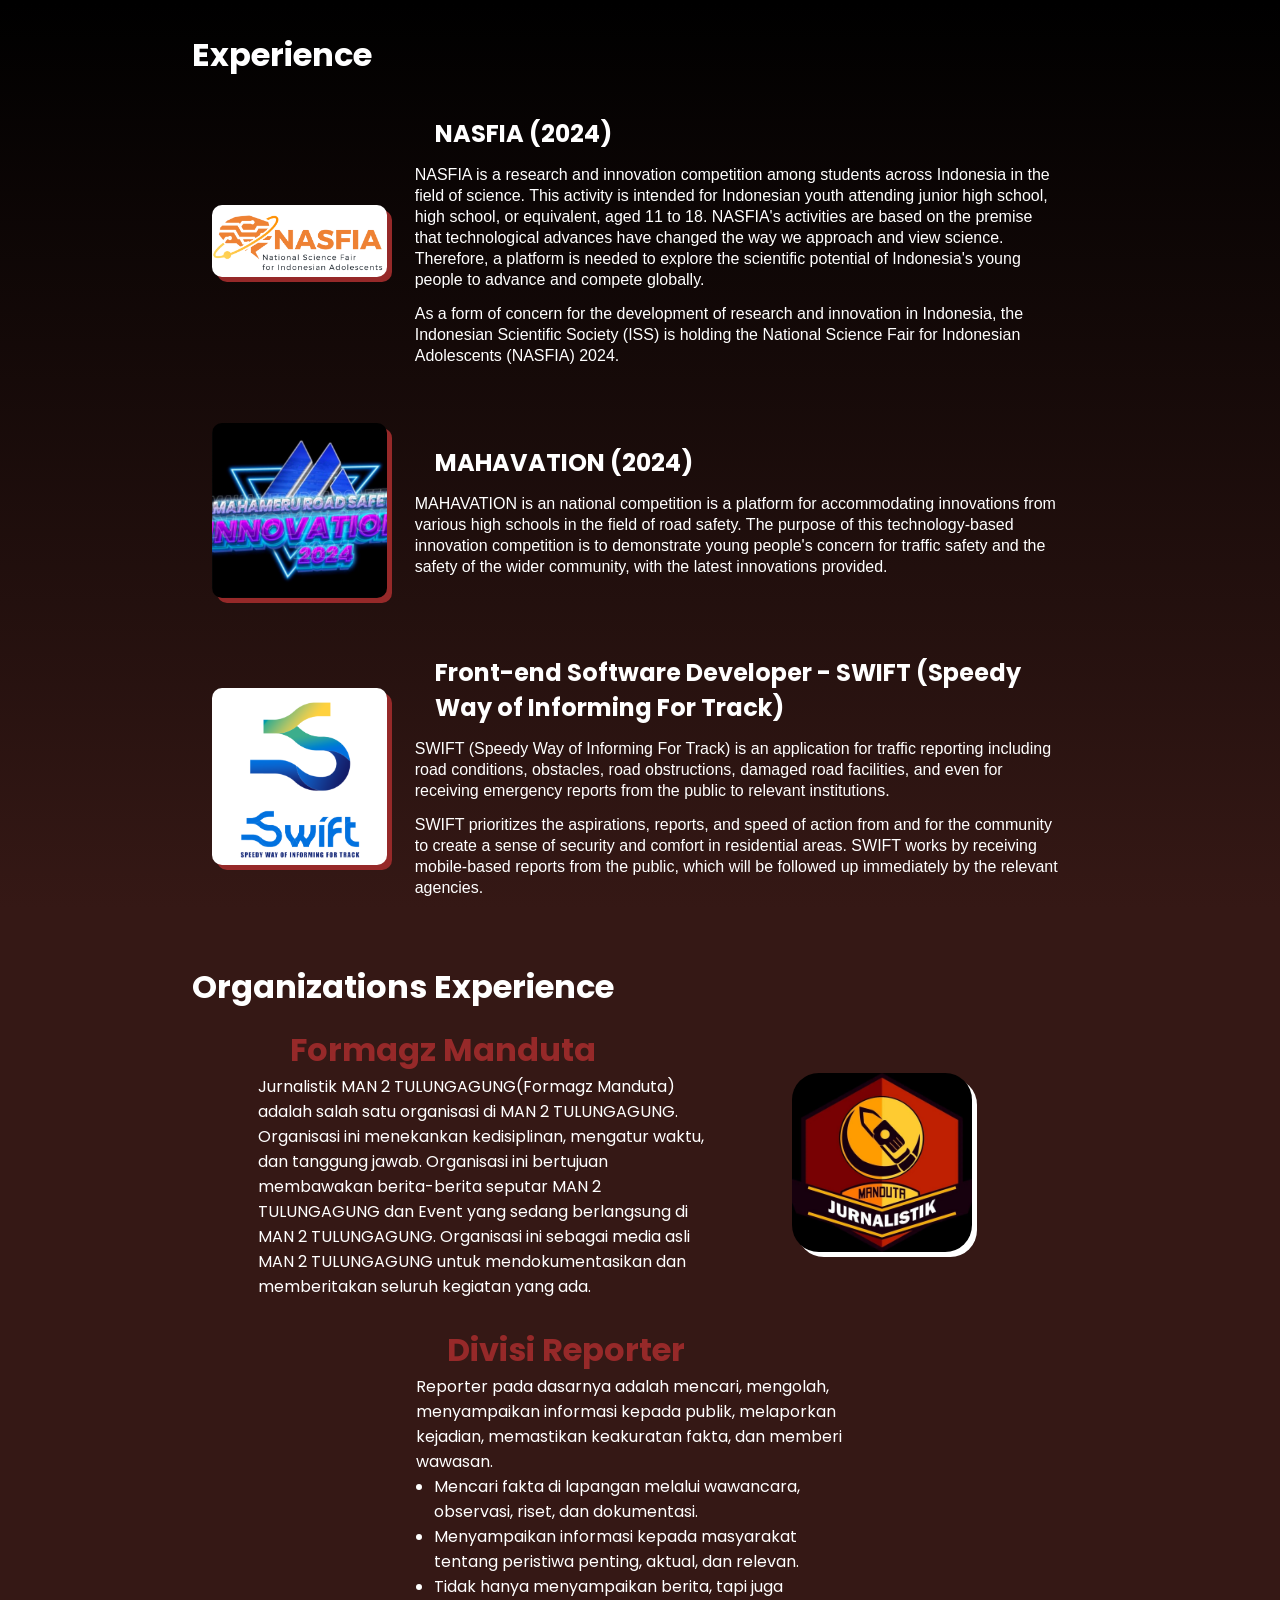
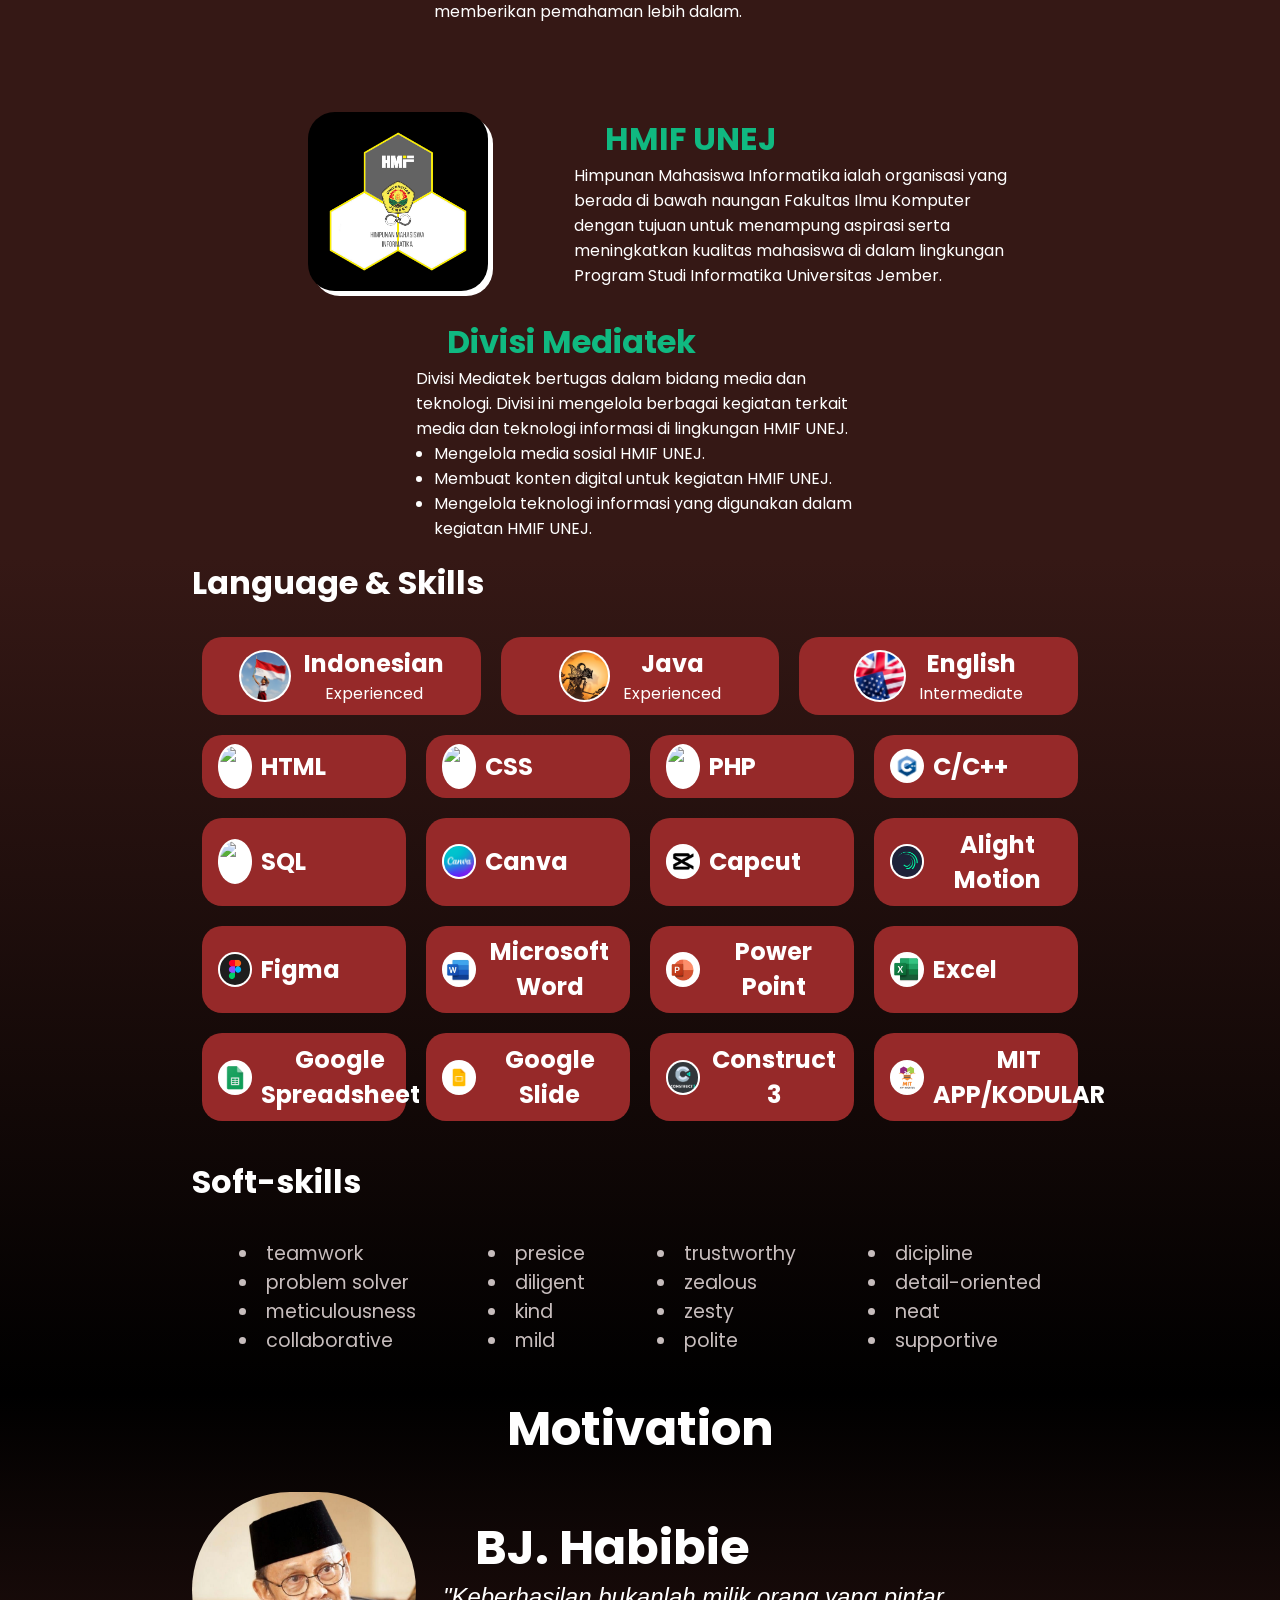
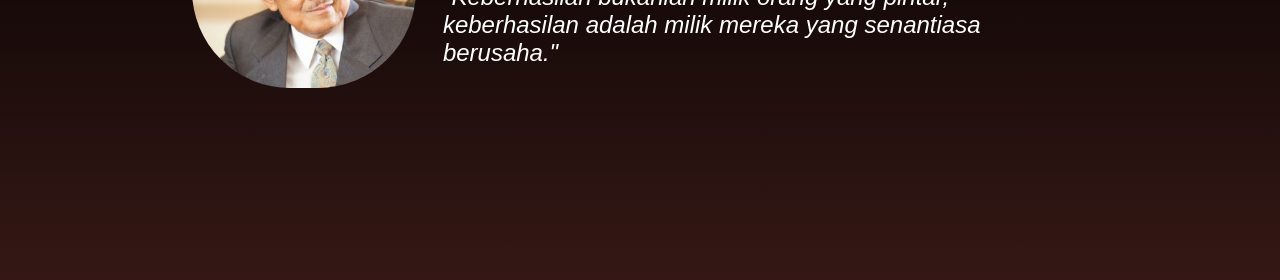
==== commit 0b9485d6: "Update profile image source in index.html" ====
--- a/index.html
+++ b/index.html
@@ -23,7 +23,7 @@
        <div class="mainkotakan">
         <!-- <img class="gambarbakso" src="1695000188644.png" alt="img" style="display: block; margin: 15% 40%; width: 380px;" >-->
             <div class="profil">
-              <img class="gambarku" src="asset/preview.png" alt="img">
+              <img class="gambarku" src="asset/you.webp" alt="img">
             </div>
             <div class="textsikit">
               <div class="introtext">
